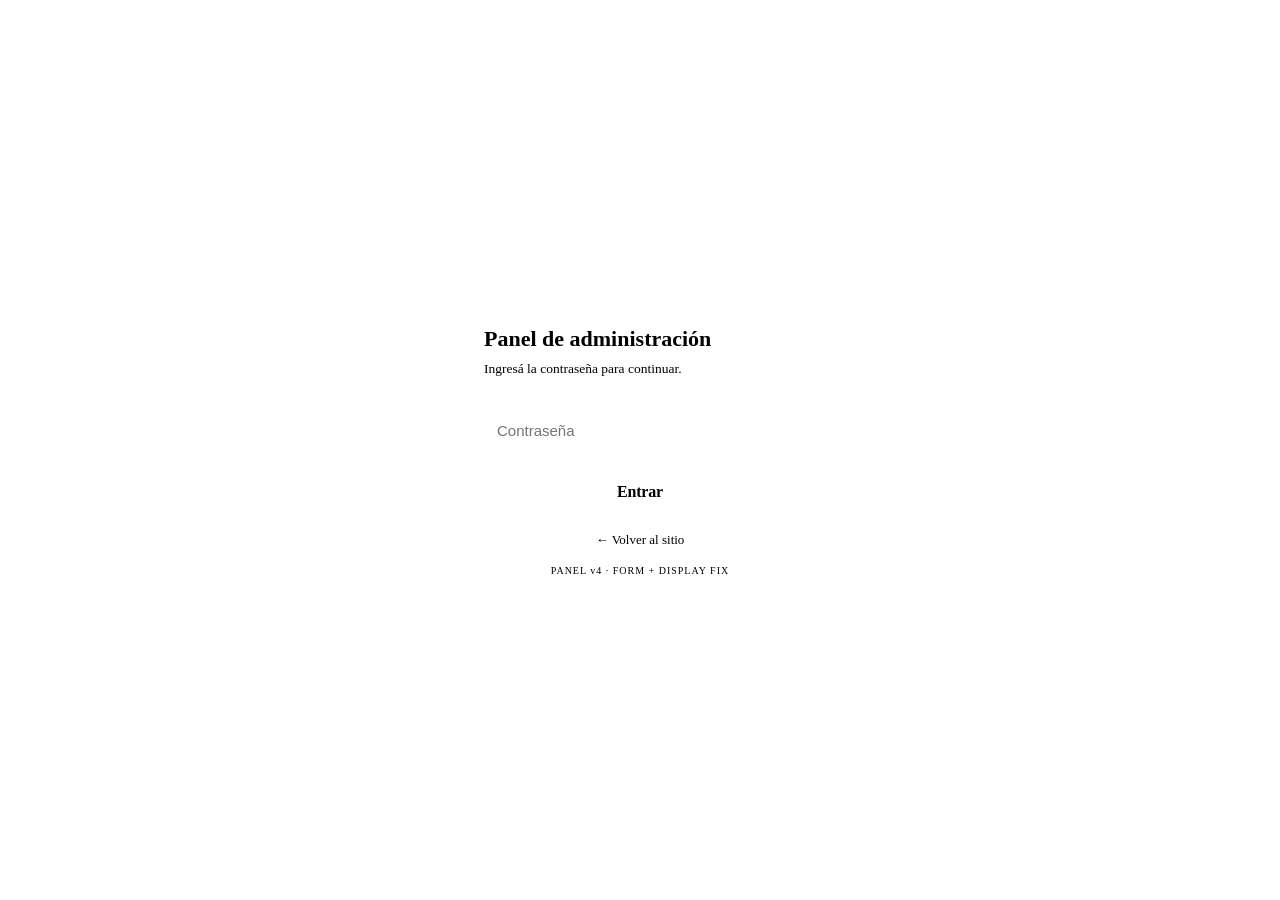
==== admin.html @ 8b74e8be "Add files via upload" ====
<!DOCTYPE html>
<html lang="es">
<head>
<meta charset="UTF-8" />
<meta name="viewport" content="width=device-width, initial-scale=1" />
<meta http-equiv="Cache-Control" content="no-cache, no-store, must-revalidate" />
<meta http-equiv="Pragma" content="no-cache" />
<meta http-equiv="Expires" content="0" />
<title>Panel · PocketCorp</title>
<meta name="robots" content="noindex, nofollow" />
<link rel="stylesheet" href="../styles.css" />
<link rel="stylesheet" href="landing.css" />
<style>
  * { box-sizing: border-box; }
  body { margin: 0; font-family: var(--font-sans); background: var(--cream); color: var(--ink); }
  .adm-shell { max-width: 920px; margin: 0 auto; padding: 0 18px 120px; }

  /* Header */
  .adm-head {
    position: sticky; top: 0; z-index: 30;
    background: rgba(250,249,245,.9); backdrop-filter: blur(10px);
    border-bottom: 2px solid var(--ink); margin: 0 -18px 0;
    padding: 12px 18px; display: flex; align-items: center; gap: 14px;
  }
  .adm-head img { height: 26px; }
  .adm-head .tag {
    font-family: var(--font-mono); font-size: 10px; letter-spacing: .16em; text-transform: uppercase;
    color: var(--ink-mute); border: 2px solid var(--ink); border-radius: 999px; padding: 3px 10px; background: var(--white);
  }
  .adm-head .sp { margin-left: auto; }

  /* Toolbar */
  .adm-toolbar {
    position: sticky; top: 51px; z-index: 25; background: var(--cream);
    display: flex; flex-wrap: wrap; gap: 10px; align-items: center;
    padding: 14px 0; margin: 0 0 8px; border-bottom: 1px dashed var(--ink-ghost);
  }
  .adm-toolbar .grow { flex: 1; }

  .adm-intro { padding: 22px 0 6px; }
  .adm-intro h1 { font-family: var(--font-heading); font-weight: 900; font-size: 30px; letter-spacing: -0.02em; margin: 0; }
  .adm-intro p { color: var(--ink-mute); font-size: 14.5px; margin: 8px 0 0; }

  /* Sections */
  .adm-sec {
    background: var(--white); border: 2px solid var(--ink); border-radius: var(--radius-lg);
    box-shadow: var(--shadow-2); margin-top: 18px; overflow: hidden;
  }
  .adm-sec__head {
    display: flex; align-items: center; gap: 10px; cursor: pointer;
    padding: 15px 18px; background: var(--white); user-select: none;
  }
  .adm-sec__dot { width: 12px; height: 12px; border-radius: 50%; border: 2px solid var(--ink); flex: none; }
  .adm-sec__title { font-family: var(--font-heading); font-weight: 800; font-size: 17px; }
  .adm-sec__count { font-family: var(--font-mono); font-size: 10.5px; color: var(--ink-mute); margin-left: auto; }
  .adm-sec__chev { transition: transform .2s ease; }
  .adm-sec.collapsed .adm-sec__chev { transform: rotate(-90deg); }
  .adm-sec__body { padding: 4px 18px 18px; border-top: 1px solid var(--grey-200); }
  .adm-sec.collapsed .adm-sec__body { display: none; }

  .fld { margin-top: 16px; }
  .fld label { display: block; font-family: var(--font-mono); font-size: 10.5px; letter-spacing: .1em; text-transform: uppercase; color: var(--ink-mute); margin-bottom: 6px; }
  .fld input, .fld textarea {
    width: 100%; border: 2px solid var(--ink); border-radius: 11px; padding: 10px 13px;
    font-family: var(--font-sans); font-size: 14.5px; color: var(--ink); background: var(--white); outline: none; resize: vertical;
  }
  .fld input:focus, .fld textarea:focus { box-shadow: 3px 3px 0 0 var(--ink); }
  .fld textarea { min-height: 70px; line-height: 1.5; }
  .fld .hint { font-size: 12px; color: var(--ink-faint); margin-top: 5px; }
  .fld.changed input, .fld.changed textarea { border-color: var(--pop-orange); }
  .fld.changed label::after { content: " · sin guardar"; color: var(--pop-orange); }

  /* GitHub settings */
  .gh-grid { display: grid; grid-template-columns: 1fr 1fr; gap: 14px; }
  @media (max-width: 600px) { .gh-grid { grid-template-columns: 1fr; } }

  /* Toast */
  .toast {
    position: fixed; left: 50%; bottom: 26px; transform: translateX(-50%) translateY(20px);
    background: var(--ink); color: var(--cream); font-weight: 600; font-size: 14px;
    padding: 12px 20px; border-radius: 999px; box-shadow: var(--shadow-3); opacity: 0; pointer-events: none;
    transition: opacity .2s ease, transform .2s ease; z-index: 100; max-width: 90vw; text-align: center;
  }
  .toast.show { opacity: 1; transform: translateX(-50%) translateY(0); }
  .toast.err { background: var(--pop-crimson); }
  .toast.ok { background: #1F8A4C; }

  /* Login overlay */
  .adm-login { position: fixed; inset: 0; background: var(--cream); z-index: 300; display: flex; align-items: center; justify-content: center; padding: 22px; }
  .adm-login[hidden] { display: none !important; }   /* gana sobre display:flex */
  .adm-login__box { width: 360px; max-width: 100%; background: var(--white); border: 3px solid var(--ink); border-radius: 20px; box-shadow: 8px 8px 0 0 var(--ink); padding: 28px 24px; }
  .adm-login__box h2 { font-family: var(--font-heading); font-weight: 900; font-size: 22px; margin: 0 0 4px; }
  .adm-login__box p { font-size: 13.5px; color: var(--ink-mute); margin: 0 0 16px; }

  .pill-note { background: var(--tint-yellow); border: 2px solid var(--ink); border-radius: 12px; padding: 12px 14px; font-size: 13px; line-height: 1.5; }
  code { font-family: var(--font-mono); background: var(--grey-200); padding: 1px 5px; border-radius: 5px; font-size: 12.5px; }
</style>
</head>
<body>

<!-- Login (por si entran directo a admin.html) -->
<div class="adm-login" id="login" hidden>
  <div class="adm-login__box">
    <h2>Panel de administración</h2>
    <p>Ingresá la contraseña para continuar.</p>
    <form id="login-form" onsubmit="return PCLOGIN()" autocomplete="off">
    <input id="login-pass" type="password" class="fld" style="width:100%;border:2px solid var(--ink);border-radius:11px;padding:11px 13px;font-size:15px;outline:none" placeholder="Contraseña" autocomplete="current-password" onkeydown="if(event.key==='Enter'){event.preventDefault();PCLOGIN();return false;}" />
    <div id="login-err" style="color:var(--pop-crimson);font-weight:700;font-size:12.5px;margin-top:8px" hidden>Contraseña incorrecta.</div>
    <button id="login-go" class="btn" style="width:100%;margin-top:16px" type="submit" onclick="PCLOGIN();return false;">Entrar</button>
    </form>
    <a href="index.html" style="display:block;text-align:center;margin-top:12px;font-size:13px;color:var(--ink-mute)">← Volver al sitio</a>
    <div style="text-align:center;margin-top:14px;font-family:var(--font-mono);font-size:10px;letter-spacing:.1em;color:var(--ink-ghost)">PANEL v4 · FORM + DISPLAY FIX</div>
  </div>
</div>

<div id="app" hidden>
  <div class="adm-shell">
    <div class="adm-head">
      <img src="../assets/brand/logo-wordmark.png" alt="PocketCorp" />
      <span class="tag">Panel</span>
      <span class="sp"></span>
      <a class="btn btn--white btn--sm" href="index.html" target="_blank" rel="noopener">Ver sitio ↗</a>
      <button class="btn btn--white btn--sm" id="logout" type="button">Salir</button>
    </div>

    <div class="adm-intro">
      <h1>Editar textos del sitio</h1>
      <p>Cambiá los textos, guardá un borrador para probar, y cuando estés conforme, publicá para que todos lo vean.</p>
    </div>

    <div class="adm-toolbar">
      <button class="btn btn--sm" id="save-draft" type="button">💾 Guardar borrador</button>
      <button class="btn btn--white btn--sm" id="preview" type="button">👁 Vista previa</button>
      <button class="btn btn--white btn--sm" id="discard" type="button">↺ Descartar cambios</button>
      <span class="grow"></span>
      <button class="btn btn--green btn--sm" id="publish" type="button">🚀 Publicar</button>
    </div>

    <div id="sections"></div>

    <!-- GitHub settings -->
    <div class="adm-sec collapsed" data-gh>
      <div class="adm-sec__head">
        <span class="adm-sec__dot" style="background:var(--ink)"></span>
        <span class="adm-sec__title">Conexión con GitHub (para publicar)</span>
        <span class="adm-sec__count">avanzado</span>
        <span class="adm-sec__chev">▾</span>
      </div>
      <div class="adm-sec__body">
        <div class="pill-note" style="margin-top:14px">
          Estos datos se guardan <b>solo en este navegador</b>. Tu llave (token) nunca se sube al sitio.
          ¿No sabés qué poner? Pedile a tu asistente la guía paso a paso.
        </div>
        <div class="gh-grid" style="margin-top:14px">
          <div class="fld"><label>Usuario u organización de GitHub</label><input id="gh-owner" placeholder="ej. dario-aoiz" /></div>
          <div class="fld"><label>Nombre del repositorio</label><input id="gh-repo" placeholder="ej. pocketcorp-web" /></div>
          <div class="fld"><label>Rama</label><input id="gh-branch" placeholder="main" /></div>
          <div class="fld"><label>Ruta del archivo de contenido</label><input id="gh-path" placeholder="landing/content.json" /></div>
        </div>
        <div class="fld"><label>Token de acceso (PAT)</label><input id="gh-token" type="password" placeholder="ghp_…" autocomplete="off" /><div class="hint">Se guarda solo en este navegador. Para borrarlo, dejá el campo vacío y guardá.</div></div>
        <button class="btn btn--white btn--sm" id="gh-save" type="button" style="margin-top:6px">Guardar conexión</button>
      </div>
    </div>

    <p style="text-align:center;color:var(--ink-faint);font-size:12px;margin-top:26px">PocketCorp · Panel de contenido · Los cambios públicos requieren "Publicar"</p>
  </div>
</div>

<div class="toast" id="toast"></div>

<script>
/* ============================================================
   Panel de administración — PocketCorp
   ============================================================ */
var ADMIN_PASS = "pocket2026";       // ⚠ protección suave (cambiable)
var DRAFT_KEY  = "pocketcorp_content_draft";
var GH_KEY     = "pocketcorp_gh";
var CONTENT_URL = "content.json";

/* ---- LOGIN GLOBAL (inline, a prueba de balas) ----
   Definido lo PRIMERO para que el botón y el form funcionen siempre,
   sin depender de DOMContentLoaded ni de código posterior. */
function PCLOGIN(){
  try {
    var p = document.getElementById("login-pass");
    var err = document.getElementById("login-err");
    var entered = (p && p.value) ? p.value.trim() : "";
    console.log("[PCLOGIN] intento, longitud:", entered.length);
    if (entered === ADMIN_PASS) {
      if (err) err.hidden = true;
      var login = document.getElementById("login");
      var app = document.getElementById("app");
      // Triple seguro: hidden + style.display + remove
      if (login) { login.hidden = true; login.style.display = "none"; }
      if (app) { app.hidden = false; app.style.display = ""; }
      console.log("[PCLOGIN] OK, mostrando panel");
      if (!window.__PC_APP_READY) {
        window.__PC_APP_READY = true;
        try { showApp(); } catch(e) { console.error("[PCLOGIN] showApp error:", e); }
      }
    } else {
      console.log("[PCLOGIN] contraseña incorrecta");
      if (err) err.hidden = false;
      if (p) { p.value = ""; p.focus(); }
    }
  } catch(e) {
    alert("Error en login: " + e.message);
    console.error("[PCLOGIN] excepción:", e);
  }
  return false;  // evita el reload del form
}

/* ---- Esquema de campos editables ---- */
const SCHEMA = [
  { id: "global", title: "WhatsApp", color: "#25D366", fields: [
    { key: "global.waNumber", label: "Número de WhatsApp (sin + ni espacios)", type: "text", hint: "Ej: 59169542275" },
    { key: "global.waMsg", label: "Mensaje precargado por defecto", type: "area" },
  ]},
  { id: "social", title: "Redes sociales", color: "#FF3D8B", fields: [
    { key: "social.instagram", label: "Instagram (URL completa)", type: "text", hint: "https://instagram.com/tucuenta · si lo dejás vacío, el icono queda visible pero sin enlace" },
    { key: "social.facebook", label: "Facebook (URL completa)", type: "text", hint: "https://facebook.com/tupagina" },
    { key: "social.tiktok", label: "TikTok (URL completa)", type: "text", hint: "https://tiktok.com/@tucuenta" },
  ]},
  { id: "hero", title: "Encabezado (Hero)", color: "#FF5C00", fields: [
    { key: "hero.title", label: "Titular grande", type: "area", hint: "Encerrá una palabra entre *asteriscos* para resaltarla con el recuadro naranja." },
    { key: "hero.sub", label: "Subtítulo", type: "area" },
    { key: "hero.trust", label: "Texto de confianza (junto a las estrellas)", type: "text" },
  ]},
  { id: "marquee", title: "Cinta deslizante", color: "#FBCC00", fields: [
    { key: "marquee.stat", label: "Frase con la cifra destacada", type: "text" },
  ]},
  { id: "dir", title: "Directores (frases del carrusel)", color: "#00FF66", fields: [
    { key: "dir.max", label: "Max · CEO", type: "area" },
    { key: "dir.linda", label: "Linda · Marketing", type: "area" },
    { key: "dir.armando", label: "Armando · Finanzas", type: "area" },
    { key: "dir.vladimir", label: "Vladimir · Ventas", type: "area" },
    { key: "dir.eva", label: "Eva · Asistente", type: "area" },
    { key: "dir.sofia", label: "Sofia · RRHH", type: "area" },
    { key: "dir.paola", label: "Paola · Operaciones", type: "area" },
    { key: "dir.luis", label: "Luis · Legal", type: "area" },
    { key: "dir.hugo", label: "Hugo · Riesgo", type: "area" },
  ]},
  { id: "pricing", title: "Planes y precios", color: "#00F0FF", fields: [
    { key: "pricing.sub", label: "Subtítulo de la sección", type: "text" },
    { key: "pricing.soloName", label: "Plan 1 · Nombre", type: "text" },
    { key: "pricing.soloBlurb", label: "Plan 1 · Descripción", type: "text" },
    { key: "pricing.soloPrice", label: "Plan 1 · Precio", type: "text" },
    { key: "pricing.equipoName", label: "Plan 2 · Nombre", type: "text" },
    { key: "pricing.equipoBlurb", label: "Plan 2 · Descripción", type: "text" },
    { key: "pricing.equipoPrice", label: "Plan 2 · Precio", type: "text" },
    { key: "pricing.consejoName", label: "Plan 3 · Nombre", type: "text" },
    { key: "pricing.consejoBlurb", label: "Plan 3 · Descripción", type: "text" },
    { key: "pricing.consejoPrice", label: "Plan 3 · Precio", type: "text" },
  ]},
  { id: "faq", title: "Preguntas frecuentes", color: "#9B5DE5", fields: [
    { key: "faq.q1", label: "Pregunta 1", type: "text" }, { key: "faq.a1", label: "Respuesta 1", type: "area" },
    { key: "faq.q2", label: "Pregunta 2", type: "text" }, { key: "faq.a2", label: "Respuesta 2", type: "area" },
    { key: "faq.q3", label: "Pregunta 3", type: "text" }, { key: "faq.a3", label: "Respuesta 3", type: "area" },
    { key: "faq.q4", label: "Pregunta 4", type: "text" }, { key: "faq.a4", label: "Respuesta 4", type: "area" },
    { key: "faq.q5", label: "Pregunta 5", type: "text" }, { key: "faq.a5", label: "Respuesta 5", type: "area" },
  ]},
  { id: "closer", title: "Cierre / escasez", color: "#FF0033", fields: [
    { key: "closer.cupos", label: "Cifra de cupos (ej. 11 negocios)", type: "text" },
    { key: "closer.sub", label: "Texto de cierre", type: "area" },
  ]},
  { id: "sat-max", title: "📄 Max · CEO (página satélite)", color: "#00FF66", fields: [
    { key: "directores.max.eyebrow", label: "Eyebrow (encima del nombre)", type: "text" },
    { key: "directores.max.role", label: "Rol (debajo del nombre)", type: "text" },
    { key: "directores.max.tagline", label: "Tagline (texto de presentación)", type: "area" },
    { key: "directores.max.pillTitle", label: "Sección \"Prompts\" · título", type: "text" },
    { key: "directores.max.pillSub", label: "Sección \"Prompts\" · subtítulo", type: "area" },
    { key: "directores.max.deliv1Title", label: "Entregable 1 · título", type: "text" },
    { key: "directores.max.deliv1Desc", label: "Entregable 1 · descripción", type: "area" },
    { key: "directores.max.deliv2Title", label: "Entregable 2 · título", type: "text" },
    { key: "directores.max.deliv2Desc", label: "Entregable 2 · descripción", type: "area" },
    { key: "directores.max.deliv3Title", label: "Entregable 3 · título", type: "text" },
    { key: "directores.max.deliv3Desc", label: "Entregable 3 · descripción", type: "area" },
    { key: "directores.max.deliv4Title", label: "Entregable 4 · título", type: "text" },
    { key: "directores.max.deliv4Desc", label: "Entregable 4 · descripción", type: "area" },
    { key: "directores.max.chatTitle", label: "Sección \"Así trabaja\" · título", type: "text" },
    { key: "directores.max.chatSub", label: "Sección \"Así trabaja\" · texto", type: "area" },
    { key: "directores.max.closerSub", label: "Cierre · texto", type: "area" },
  ]},
  { id: "sat-linda", title: "📄 Linda · Marketing (página satélite)", color: "#00F0FF", fields: [
    { key: "directores.linda.eyebrow", label: "Eyebrow (encima del nombre)", type: "text" },
    { key: "directores.linda.role", label: "Rol (debajo del nombre)", type: "text" },
    { key: "directores.linda.tagline", label: "Tagline (texto de presentación)", type: "area" },
    { key: "directores.linda.pillTitle", label: "Sección \"Prompts\" · título", type: "text" },
    { key: "directores.linda.pillSub", label: "Sección \"Prompts\" · subtítulo", type: "area" },
    { key: "directores.linda.deliv1Title", label: "Entregable 1 · título", type: "text" },
    { key: "directores.linda.deliv1Desc", label: "Entregable 1 · descripción", type: "area" },
    { key: "directores.linda.deliv2Title", label: "Entregable 2 · título", type: "text" },
    { key: "directores.linda.deliv2Desc", label: "Entregable 2 · descripción", type: "area" },
    { key: "directores.linda.deliv3Title", label: "Entregable 3 · título", type: "text" },
    { key: "directores.linda.deliv3Desc", label: "Entregable 3 · descripción", type: "area" },
    { key: "directores.linda.deliv4Title", label: "Entregable 4 · título", type: "text" },
    { key: "directores.linda.deliv4Desc", label: "Entregable 4 · descripción", type: "area" },
    { key: "directores.linda.chatTitle", label: "Sección \"Así trabaja\" · título", type: "text" },
    { key: "directores.linda.chatSub", label: "Sección \"Así trabaja\" · texto", type: "area" },
    { key: "directores.linda.closerSub", label: "Cierre · texto", type: "area" },
  ]},
  { id: "sat-armando", title: "📄 Armando · Finanzas (página satélite)", color: "#FBCC00", fields: [
    { key: "directores.armando.eyebrow", label: "Eyebrow (encima del nombre)", type: "text" },
    { key: "directores.armando.role", label: "Rol (debajo del nombre)", type: "text" },
    { key: "directores.armando.tagline", label: "Tagline (texto de presentación)", type: "area" },
    { key: "directores.armando.pillTitle", label: "Sección \"Prompts\" · título", type: "text" },
    { key: "directores.armando.pillSub", label: "Sección \"Prompts\" · subtítulo", type: "area" },
    { key: "directores.armando.deliv1Title", label: "Entregable 1 · título", type: "text" },
    { key: "directores.armando.deliv1Desc", label: "Entregable 1 · descripción", type: "area" },
    { key: "directores.armando.deliv2Title", label: "Entregable 2 · título", type: "text" },
    { key: "directores.armando.deliv2Desc", label: "Entregable 2 · descripción", type: "area" },
    { key: "directores.armando.deliv3Title", label: "Entregable 3 · título", type: "text" },
    { key: "directores.armando.deliv3Desc", label: "Entregable 3 · descripción", type: "area" },
    { key: "directores.armando.deliv4Title", label: "Entregable 4 · título", type: "text" },
    { key: "directores.armando.deliv4Desc", label: "Entregable 4 · descripción", type: "area" },
    { key: "directores.armando.chatTitle", label: "Sección \"Así trabaja\" · título", type: "text" },
    { key: "directores.armando.chatSub", label: "Sección \"Así trabaja\" · texto", type: "area" },
    { key: "directores.armando.closerSub", label: "Cierre · texto", type: "area" },
  ]},
  { id: "sat-vladimir", title: "📄 Vladimir · Ventas (página satélite)", color: "#FBCC00", fields: [
    { key: "directores.vladimir.eyebrow", label: "Eyebrow (encima del nombre)", type: "text" },
    { key: "directores.vladimir.role", label: "Rol (debajo del nombre)", type: "text" },
    { key: "directores.vladimir.tagline", label: "Tagline (texto de presentación)", type: "area" },
    { key: "directores.vladimir.pillTitle", label: "Sección \"Prompts\" · título", type: "text" },
    { key: "directores.vladimir.pillSub", label: "Sección \"Prompts\" · subtítulo", type: "area" },
    { key: "directores.vladimir.deliv1Title", label: "Entregable 1 · título", type: "text" },
    { key: "directores.vladimir.deliv1Desc", label: "Entregable 1 · descripción", type: "area" },
    { key: "directores.vladimir.deliv2Title", label: "Entregable 2 · título", type: "text" },
    { key: "directores.vladimir.deliv2Desc", label: "Entregable 2 · descripción", type: "area" },
    { key: "directores.vladimir.deliv3Title", label: "Entregable 3 · título", type: "text" },
    { key: "directores.vladimir.deliv3Desc", label: "Entregable 3 · descripción", type: "area" },
    { key: "directores.vladimir.deliv4Title", label: "Entregable 4 · título", type: "text" },
    { key: "directores.vladimir.deliv4Desc", label: "Entregable 4 · descripción", type: "area" },
    { key: "directores.vladimir.chatTitle", label: "Sección \"Así trabaja\" · título", type: "text" },
    { key: "directores.vladimir.chatSub", label: "Sección \"Así trabaja\" · texto", type: "area" },
    { key: "directores.vladimir.closerSub", label: "Cierre · texto", type: "area" },
  ]},
  { id: "sat-eva", title: "📄 Eva · Asistente (página satélite)", color: "#FF3D8B", fields: [
    { key: "directores.eva.eyebrow", label: "Eyebrow (encima del nombre)", type: "text" },
    { key: "directores.eva.role", label: "Rol (debajo del nombre)", type: "text" },
    { key: "directores.eva.tagline", label: "Tagline (texto de presentación)", type: "area" },
    { key: "directores.eva.pillTitle", label: "Sección \"Prompts\" · título", type: "text" },
    { key: "directores.eva.pillSub", label: "Sección \"Prompts\" · subtítulo", type: "area" },
    { key: "directores.eva.deliv1Title", label: "Entregable 1 · título", type: "text" },
    { key: "directores.eva.deliv1Desc", label: "Entregable 1 · descripción", type: "area" },
    { key: "directores.eva.deliv2Title", label: "Entregable 2 · título", type: "text" },
    { key: "directores.eva.deliv2Desc", label: "Entregable 2 · descripción", type: "area" },
    { key: "directores.eva.deliv3Title", label: "Entregable 3 · título", type: "text" },
    { key: "directores.eva.deliv3Desc", label: "Entregable 3 · descripción", type: "area" },
    { key: "directores.eva.deliv4Title", label: "Entregable 4 · título", type: "text" },
    { key: "directores.eva.deliv4Desc", label: "Entregable 4 · descripción", type: "area" },
    { key: "directores.eva.chatTitle", label: "Sección \"Así trabaja\" · título", type: "text" },
    { key: "directores.eva.chatSub", label: "Sección \"Así trabaja\" · texto", type: "area" },
    { key: "directores.eva.closerSub", label: "Cierre · texto", type: "area" },
  ]},
  { id: "sat-sofia", title: "📄 Sofia · RRHH (página satélite)", color: "#9B5DE5", fields: [
    { key: "directores.sofia.eyebrow", label: "Eyebrow (encima del nombre)", type: "text" },
    { key: "directores.sofia.role", label: "Rol (debajo del nombre)", type: "text" },
    { key: "directores.sofia.tagline", label: "Tagline (texto de presentación)", type: "area" },
    { key: "directores.sofia.pillTitle", label: "Sección \"Prompts\" · título", type: "text" },
    { key: "directores.sofia.pillSub", label: "Sección \"Prompts\" · subtítulo", type: "area" },
    { key: "directores.sofia.deliv1Title", label: "Entregable 1 · título", type: "text" },
    { key: "directores.sofia.deliv1Desc", label: "Entregable 1 · descripción", type: "area" },
    { key: "directores.sofia.deliv2Title", label: "Entregable 2 · título", type: "text" },
    { key: "directores.sofia.deliv2Desc", label: "Entregable 2 · descripción", type: "area" },
    { key: "directores.sofia.deliv3Title", label: "Entregable 3 · título", type: "text" },
    { key: "directores.sofia.deliv3Desc", label: "Entregable 3 · descripción", type: "area" },
    { key: "directores.sofia.deliv4Title", label: "Entregable 4 · título", type: "text" },
    { key: "directores.sofia.deliv4Desc", label: "Entregable 4 · descripción", type: "area" },
    { key: "directores.sofia.chatTitle", label: "Sección \"Así trabaja\" · título", type: "text" },
    { key: "directores.sofia.chatSub", label: "Sección \"Así trabaja\" · texto", type: "area" },
    { key: "directores.sofia.closerSub", label: "Cierre · texto", type: "area" },
  ]},
  { id: "sat-paola", title: "📄 Paola · Operaciones (página satélite)", color: "#A8E10C", fields: [
    { key: "directores.paola.eyebrow", label: "Eyebrow (encima del nombre)", type: "text" },
    { key: "directores.paola.role", label: "Rol (debajo del nombre)", type: "text" },
    { key: "directores.paola.tagline", label: "Tagline (texto de presentación)", type: "area" },
    { key: "directores.paola.pillTitle", label: "Sección \"Prompts\" · título", type: "text" },
    { key: "directores.paola.pillSub", label: "Sección \"Prompts\" · subtítulo", type: "area" },
    { key: "directores.paola.deliv1Title", label: "Entregable 1 · título", type: "text" },
    { key: "directores.paola.deliv1Desc", label: "Entregable 1 · descripción", type: "area" },
    { key: "directores.paola.deliv2Title", label: "Entregable 2 · título", type: "text" },
    { key: "directores.paola.deliv2Desc", label: "Entregable 2 · descripción", type: "area" },
    { key: "directores.paola.deliv3Title", label: "Entregable 3 · título", type: "text" },
    { key: "directores.paola.deliv3Desc", label: "Entregable 3 · descripción", type: "area" },
    { key: "directores.paola.deliv4Title", label: "Entregable 4 · título", type: "text" },
    { key: "directores.paola.deliv4Desc", label: "Entregable 4 · descripción", type: "area" },
    { key: "directores.paola.chatTitle", label: "Sección \"Así trabaja\" · título", type: "text" },
    { key: "directores.paola.chatSub", label: "Sección \"Así trabaja\" · texto", type: "area" },
    { key: "directores.paola.closerSub", label: "Cierre · texto", type: "area" },
  ]},
  { id: "sat-luis", title: "📄 Luis · Legal (página satélite)", color: "#FF0033", fields: [
    { key: "directores.luis.eyebrow", label: "Eyebrow (encima del nombre)", type: "text" },
    { key: "directores.luis.role", label: "Rol (debajo del nombre)", type: "text" },
    { key: "directores.luis.tagline", label: "Tagline (texto de presentación)", type: "area" },
    { key: "directores.luis.pillTitle", label: "Sección \"Prompts\" · título", type: "text" },
    { key: "directores.luis.pillSub", label: "Sección \"Prompts\" · subtítulo", type: "area" },
    { key: "directores.luis.deliv1Title", label: "Entregable 1 · título", type: "text" },
    { key: "directores.luis.deliv1Desc", label: "Entregable 1 · descripción", type: "area" },
    { key: "directores.luis.deliv2Title", label: "Entregable 2 · título", type: "text" },
    { key: "directores.luis.deliv2Desc", label: "Entregable 2 · descripción", type: "area" },
    { key: "directores.luis.deliv3Title", label: "Entregable 3 · título", type: "text" },
    { key: "directores.luis.deliv3Desc", label: "Entregable 3 · descripción", type: "area" },
    { key: "directores.luis.deliv4Title", label: "Entregable 4 · título", type: "text" },
    { key: "directores.luis.deliv4Desc", label: "Entregable 4 · descripción", type: "area" },
    { key: "directores.luis.chatTitle", label: "Sección \"Así trabaja\" · título", type: "text" },
    { key: "directores.luis.chatSub", label: "Sección \"Así trabaja\" · texto", type: "area" },
    { key: "directores.luis.closerSub", label: "Cierre · texto", type: "area" },
  ]},
  { id: "sat-hugo", title: "📄 Hugo · Riesgo (página satélite)", color: "#FBCC00", fields: [
    { key: "directores.hugo.eyebrow", label: "Eyebrow (encima del nombre)", type: "text" },
    { key: "directores.hugo.role", label: "Rol (debajo del nombre)", type: "text" },
    { key: "directores.hugo.tagline", label: "Tagline (texto de presentación)", type: "area" },
    { key: "directores.hugo.pillTitle", label: "Sección \"Prompts\" · título", type: "text" },
    { key: "directores.hugo.pillSub", label: "Sección \"Prompts\" · subtítulo", type: "area" },
    { key: "directores.hugo.deliv1Title", label: "Entregable 1 · título", type: "text" },
    { key: "directores.hugo.deliv1Desc", label: "Entregable 1 · descripción", type: "area" },
    { key: "directores.hugo.deliv2Title", label: "Entregable 2 · título", type: "text" },
    { key: "directores.hugo.deliv2Desc", label: "Entregable 2 · descripción", type: "area" },
    { key: "directores.hugo.deliv3Title", label: "Entregable 3 · título", type: "text" },
    { key: "directores.hugo.deliv3Desc", label: "Entregable 3 · descripción", type: "area" },
    { key: "directores.hugo.deliv4Title", label: "Entregable 4 · título", type: "text" },
    { key: "directores.hugo.deliv4Desc", label: "Entregable 4 · descripción", type: "area" },
    { key: "directores.hugo.chatTitle", label: "Sección \"Así trabaja\" · título", type: "text" },
    { key: "directores.hugo.chatSub", label: "Sección \"Así trabaja\" · texto", type: "area" },
    { key: "directores.hugo.closerSub", label: "Cierre · texto", type: "area" },
  ]},
  { id: "footer", title: "Pie de página", color: "#A8E10C", fields: [
    { key: "footer.tagline", label: "Texto del logo", type: "area" },
    { key: "footer.atiende", label: "Línea \"Atiende\"", type: "text" },
  ]},
];

/* ---- Subsecciones: una por director ---- */
const DIR_NAMES = {
  max:      ["Max · CEO", "#00FF66"],
  linda:    ["Linda · Marketing", "#00F0FF"],
  armando:  ["Armando · Finanzas", "#FBCC00"],
  vladimir: ["Vladimir · Ventas", "#FF5C00"],
  eva:      ["Eva · Asistente", "#FF3D8B"],
  sofia:    ["Sofia · RRHH", "#9B5DE5"],
  paola:    ["Paola · Operaciones", "#A8E10C"],
  luis:     ["Luis · Legal", "#FF0033"],
  hugo:     ["Hugo · Riesgo", "#FBCC00"],
};
Object.keys(DIR_NAMES).forEach(function (id) {
  const [title, color] = DIR_NAMES[id];
  SCHEMA.push({
    id: "directores." + id,
    title: "Página de " + title,
    color: color,
    fields: [
      { key: "directores."+id+".eyebrow",     label: "Eyebrow (#0X · cargo)", type: "text" },
      { key: "directores."+id+".role",        label: "Rol (badge bajo el nombre)", type: "text" },
      { key: "directores."+id+".tagline",     label: "Tagline del hero", type: "area" },
      { key: "directores."+id+".pillTitle",   label: "Título · Cómo hablarle", type: "text" },
      { key: "directores."+id+".pillSub",     label: "Subtítulo · Cómo hablarle", type: "area" },
      { key: "directores."+id+".deliv1Title", label: "Entregable 1 · Título", type: "text" },
      { key: "directores."+id+".deliv1Desc",  label: "Entregable 1 · Descripción", type: "area" },
      { key: "directores."+id+".deliv2Title", label: "Entregable 2 · Título", type: "text" },
      { key: "directores."+id+".deliv2Desc",  label: "Entregable 2 · Descripción", type: "area" },
      { key: "directores."+id+".deliv3Title", label: "Entregable 3 · Título", type: "text" },
      { key: "directores."+id+".deliv3Desc",  label: "Entregable 3 · Descripción", type: "area" },
      { key: "directores."+id+".deliv4Title", label: "Entregable 4 · Título", type: "text" },
      { key: "directores."+id+".deliv4Desc",  label: "Entregable 4 · Descripción", type: "area" },
      { key: "directores."+id+".chatTitle",   label: "Mini-chat · Título", type: "text" },
      { key: "directores."+id+".chatSub",     label: "Mini-chat · Subtítulo", type: "area" },
      { key: "directores."+id+".closerSub",   label: "Cierre · Subtítulo", type: "area" },
    ]
  });
});

/* ---- Utilidades ---- */
const $ = (s, r=document) => r.querySelector(s);
const toast = (msg, kind="") => {
  const t = $("#toast"); t.textContent = msg; t.className = "toast show " + kind;
  clearTimeout(t._t); t._t = setTimeout(() => t.className = "toast", 2600);
};
function getPath(o, p){ return p.split(".").reduce((a,k)=> (a&&a[k]!=null)?a[k]:undefined, o); }
function setPath(o, p, v){ const ks=p.split("."); let c=o; for(let i=0;i<ks.length-1;i++){ c[ks[i]]=c[ks[i]]||{}; c=c[ks[i]]; } c[ks[ks.length-1]]=v; }

let PUBLISHED = {};   // content.json en el servidor
let BASE = {};        // published + draft (lo que se muestra al abrir)

/* ---- Auth: manejada en DOMContentLoaded ---- */

/* ---- Construir formulario ---- */
function buildForm(){
  const root = $("#sections"); root.innerHTML = "";
  SCHEMA.forEach(sec => {
    const wrap = document.createElement("div");
    wrap.className = "adm-sec" + (sec.id==="global" ? "" : " collapsed");
    wrap.innerHTML =
      '<div class="adm-sec__head"><span class="adm-sec__dot" style="background:'+sec.color+'"></span>'+
      '<span class="adm-sec__title">'+sec.title+'</span>'+
      '<span class="adm-sec__count">'+sec.fields.length+' campos</span>'+
      '<span class="adm-sec__chev">▾</span></div>'+
      '<div class="adm-sec__body"></div>';
    const body = wrap.querySelector(".adm-sec__body");
    wrap.querySelector(".adm-sec__head").onclick = () => wrap.classList.toggle("collapsed");
    sec.fields.forEach(f => {
      const val = getPath(BASE, f.key) || "";
      const fld = document.createElement("div");
      fld.className = "fld";
      const ctrl = f.type==="area"
        ? '<textarea data-key="'+f.key+'"></textarea>'
        : '<input type="text" data-key="'+f.key+'" />';
      fld.innerHTML = '<label>'+f.label+'</label>'+ctrl + (f.hint?'<div class="hint">'+f.hint+'</div>':'');
      body.appendChild(fld);
      const el = fld.querySelector("[data-key]");
      el.value = val;
      el.addEventListener("input", () => {
        const orig = getPath(BASE, f.key) || "";
        fld.classList.toggle("changed", el.value !== orig);
      });
    });
    root.appendChild(wrap);
  });
}

/* ---- Recolectar valores del formulario -> objeto content ---- */
function collect(){
  const out = JSON.parse(JSON.stringify(BASE));
  document.querySelectorAll("#sections [data-key]").forEach(el => {
    setPath(out, el.getAttribute("data-key"), el.value);
  });
  return out;
}
function clearChanged(){ document.querySelectorAll(".fld.changed").forEach(f=>f.classList.remove("changed")); }

/* ---- Guardar borrador local ---- */
function saveDraft(){
  const content = collect();
  try { localStorage.setItem(DRAFT_KEY, JSON.stringify(content)); } catch(e){ toast("No se pudo guardar el borrador", "err"); return; }
  BASE = content; clearChanged();
  toast("Borrador guardado. Mirá la vista previa 👁", "ok");
}
function discard(){
  if(!confirm("¿Descartar los cambios no publicados y volver a lo último publicado?")) return;
  try { localStorage.removeItem(DRAFT_KEY); } catch(e){}
  BASE = JSON.parse(JSON.stringify(PUBLISHED));
  buildForm(); toast("Cambios descartados");
}

/* ---- GitHub ---- */
function ghLoad(){ try { return JSON.parse(localStorage.getItem(GH_KEY)||"{}"); } catch(e){ return {}; } }
function ghFill(){ const g=ghLoad(); $("#gh-owner").value=g.owner||""; $("#gh-repo").value=g.repo||""; $("#gh-branch").value=g.branch||"main"; $("#gh-path").value=g.path||"landing/content.json"; $("#gh-token").value=g.token||""; }
function ghSave(){
  const g = { owner:$("#gh-owner").value.trim(), repo:$("#gh-repo").value.trim(), branch:($("#gh-branch").value.trim()||"main"), path:($("#gh-path").value.trim()||"landing/content.json"), token:$("#gh-token").value.trim() };
  try { localStorage.setItem(GH_KEY, JSON.stringify(g)); } catch(e){}
  toast("Conexión guardada", "ok");
}
function b64(str){ return btoa(unescape(encodeURIComponent(str))); }

async function publish(){
  const g = ghLoad();
  if(!g.owner || !g.repo || !g.token){
    toast("Configurá la conexión con GitHub primero (sección de abajo)", "err");
    $('[data-gh]').classList.remove("collapsed");
    $('[data-gh]').scrollIntoView({behavior:"smooth"});
    return;
  }
  const content = collect();
  const json = JSON.stringify(content, null, 2);
  const url = "https://api.github.com/repos/"+g.owner+"/"+g.repo+"/contents/"+g.path;
  const headers = { "Authorization":"token "+g.token, "Accept":"application/vnd.github+json" };
  $("#publish").disabled = true; toast("Publicando…");
  try {
    // 1) obtener sha actual (si existe)
    let sha = undefined;
    const getr = await fetch(url+"?ref="+encodeURIComponent(g.branch), { headers });
    if(getr.ok){ const d = await getr.json(); sha = d.sha; }
    else if(getr.status !== 404){ throw new Error("No se pudo leer el archivo ("+getr.status+")"); }
    // 2) subir
    const putr = await fetch(url, {
      method:"PUT", headers,
      body: JSON.stringify({ message:"Actualizar contenido del sitio (panel)", content:b64(json), branch:g.branch, sha })
    });
    if(!putr.ok){ const e = await putr.json().catch(()=>({})); throw new Error(e.message||("Error "+putr.status)); }
    // éxito: el borrador local ya no hace falta (ahora es público)
    PUBLISHED = content; BASE = JSON.parse(JSON.stringify(content));
    try { localStorage.removeItem(DRAFT_KEY); } catch(e){}
    clearChanged();
    toast("¡Publicado! En Hostinger se verá tras el deploy 🚀", "ok");
  } catch(err){
    toast("No se pudo publicar: "+err.message, "err");
  } finally {
    $("#publish").disabled = false;
  }
}

function deepInto(base, over){ Object.keys(over).forEach(k => { if(over[k] && typeof over[k]==="object" && !Array.isArray(over[k])){ base[k]=base[k]||{}; deepInto(base[k], over[k]); } else { base[k]=over[k]; } }); }

/* ---- Arranque: muestra la app inmediatamente, carga contenido en el fondo ---- */
function showApp(){
  document.getElementById("login").hidden = true;
  document.getElementById("app").hidden = false;
  // Carga contenido en segundo plano — no bloquea la UI
  var draft = null;
  try { draft = JSON.parse(localStorage.getItem(DRAFT_KEY)||"null"); } catch(e){}
  function applyAndBuild(pub){
    PUBLISHED = pub || {};
    BASE = JSON.parse(JSON.stringify(PUBLISHED));
    if (draft) deepInto(BASE, draft);
    buildForm();
    try { ghFill(); } catch(e){}
  }
  try {
    fetch(CONTENT_URL, { cache:"no-store" })
      .then(function(r){ return r.ok ? r.json() : {}; })
      .then(applyAndBuild)
      .catch(function(){ applyAndBuild({}); });
  } catch(e){ applyAndBuild({}); }
}

document.addEventListener("DOMContentLoaded", function() {
  // Mostrar login al cargar (lo PRIMERO, por si algo falla después)
  try {
    document.getElementById("login").hidden = false;
    document.getElementById("app").hidden = true;
    document.getElementById("login-pass").focus();
  } catch(e){}

  // Wiring de botones del panel (defensivo: cada uno por separado)
  function wire(id, fn){ var el = document.getElementById(id); if (el) el.onclick = fn; }
  wire("save-draft", saveDraft);
  wire("discard", discard);
  wire("preview", function(){ saveDraft(); window.open("index.html", "_blank"); });
  wire("publish", publish);
  wire("gh-save", ghSave);
  wire("logout", function(){ window.location.href = "index.html"; });
  var ghHead = document.querySelector("[data-gh] .adm-sec__head");
  if (ghHead) ghHead.onclick = function(){ document.querySelector("[data-gh]").classList.toggle("collapsed"); };
});
</script>
</body>
</html>
---- landing.css ----
/* ============================================================
   PocketCorp — Landing (CRO) · styles derived from the Design System
   Mobile-first. All visual tokens come from ../styles.css
   ============================================================ */

* { box-sizing: border-box; }
html { scroll-behavior: smooth; }
body {
  margin: 0; background: var(--cream); color: var(--ink);
  font-family: var(--font-sans); font-size: 16px; line-height: 1.5;
  -webkit-font-smoothing: antialiased; overflow-x: hidden;
}
img { max-width: 100%; display: block; }
a { color: inherit; text-decoration: none; }
::selection { background: var(--pop-orange); color: var(--ink); }

.wrap { width: 100%; max-width: 1200px; margin: 0 auto; padding: 0 20px; }
.eyebrow {
  font-family: var(--font-mono); font-weight: 700; font-size: 12px;
  letter-spacing: .16em; text-transform: uppercase; color: var(--ink-mute);
  display: inline-flex; align-items: center; gap: 8px;
}
.display {
  font-family: var(--font-display); text-transform: uppercase;
  line-height: .92; letter-spacing: -0.02em; margin: 0;
}
.h2 {
  font-family: var(--font-heading); font-weight: 900; letter-spacing: -0.02em;
  line-height: 1.04; margin: 0; font-size: clamp(28px, 6vw, 46px);
}
.lead { font-size: clamp(15px, 2.4vw, 19px); line-height: 1.55; color: var(--ink-soft); }
.knockout { -webkit-text-stroke: 2px var(--ink); color: var(--cream); }

/* ---- editable placeholder marker ---- */
[data-editable] { position: relative; }

/* ---------- Buttons (DS 3D offset) ---------- */
.btn {
  --fill: var(--pop-orange); --sh: 4px;
  display: inline-flex; align-items: center; justify-content: center; gap: 10px;
  font-family: var(--font-sans); font-weight: 800; font-size: 16px; letter-spacing: -0.01em;
  color: var(--ink); background: var(--fill); cursor: pointer; white-space: nowrap;
  border: 2px solid var(--ink); border-radius: var(--radius-lg);
  padding: 0 24px; height: 52px;
  box-shadow: var(--sh) var(--sh) 0 0 var(--ink);
  transition: transform var(--dur-fast) var(--ease-snap), box-shadow var(--dur-fast) var(--ease-snap), background var(--dur-fast) ease;
  -webkit-tap-highlight-color: transparent;
}
.btn:hover { transform: translate(2px,2px); box-shadow: calc(var(--sh) - 2px) calc(var(--sh) - 2px) 0 0 var(--ink); }
.btn:active { transform: translate(var(--sh),var(--sh)); box-shadow: 0 0 0 0 var(--ink); }
.btn--lg { height: 60px; font-size: 18px; padding: 0 32px; border-radius: var(--radius-xl); --sh: 5px; }
.btn--sm { height: 44px; font-size: 14px; padding: 0 18px; --sh: 3px; }
.btn--white { --fill: var(--white); }
.btn--green { --fill: var(--pop-green); }
.btn--wa-glyph svg { flex: none; }

/* ---------- Cards ---------- */
.card {
  background: var(--white); border: 2px solid var(--ink);
  border-radius: var(--radius-lg); box-shadow: 4px 4px 0 0 var(--ink);
}

/* ---------- Header ---------- */
.site-header {
  position: sticky; top: 0; z-index: 60;
  background: rgba(250,249,245,.85); backdrop-filter: blur(10px);
  border-bottom: 2px solid var(--ink);
}
.site-header .wrap { display: flex; align-items: center; gap: 16px; padding-top: 12px; padding-bottom: 12px; }
.logo-slot {
  display: inline-flex; align-items: center; gap: 10px;
}
.brand-logo { display: block; width: auto; height: 40px; }
.brand-logo--footer { height: 50px; }
.logo-mark {
  width: 38px; height: 38px; flex: none; border-radius: 11px; border: 2px solid var(--ink);
  background: var(--pop-orange); background-image: var(--halftone); background-size: 7px 7px;
  display: flex; align-items: center; justify-content: center;
  box-shadow: 2px 2px 0 0 var(--ink);
  font-family: var(--font-display); font-size: 22px; color: var(--ink);
}
.logo-word { font-family: var(--font-display); font-size: 26px; text-transform: uppercase; letter-spacing: -0.01em; }
.logo-hint {
  font-family: var(--font-mono); font-size: 8.5px; letter-spacing: .1em; text-transform: uppercase;
  color: var(--ink-faint); border: 1px dashed var(--ink-ghost); border-radius: 5px; padding: 1px 5px; margin-left: 2px;
}
.site-header .cta-head { margin-left: auto; }

/* ---------- Hero ---------- */
.hero { position: relative; background: var(--cream); background-image: radial-gradient(rgba(25,25,25,0.06) 1.1px, transparent 1.4px); background-size: 20px 20px; overflow: hidden; }
.hero .wrap { display: grid; grid-template-columns: 1fr; gap: 36px; padding-top: 44px; padding-bottom: 56px; align-items: center; }
.hero h1 { font-size: clamp(34px, 8.6vw, 72px); margin-top: 16px; }
.hero .pill-word {
  display: inline-block; background: var(--pop-orange); border: 3px solid var(--ink);
  border-radius: 14px; padding: 0 12px; box-shadow: 5px 5px 0 0 var(--ink); transform: rotate(-2deg);
}
.hero-sub { margin: 22px 0 0; max-width: 540px; font-weight: 500; }
.hero-cta { display: flex; flex-wrap: wrap; gap: 12px; margin-top: 28px; }
.trust { display: flex; align-items: center; gap: 10px; margin-top: 22px; flex-wrap: wrap; }
.stars { display: inline-flex; color: var(--pop-orange); }
.trust .num { font-weight: 800; }
.trust .txt { font-size: 13.5px; color: var(--ink-mute); }

.hero-art { position: relative; }
.hero-art .bg-titles {
  position: absolute; inset: -6% -10%; z-index: 0; display: flex; flex-direction: column;
  justify-content: center; gap: 2px; pointer-events: none; overflow: hidden;
}
.hero-art .bg-titles span {
  font-family: var(--font-display); font-size: clamp(48px, 12vw, 120px); text-transform: uppercase;
  line-height: .8; color: transparent; -webkit-text-stroke: 1.5px var(--ink-ghost); white-space: nowrap; opacity: .5;
}
.portrait-frame {
  position: relative; z-index: 1; border: 3px solid var(--ink); border-radius: 22px; overflow: hidden;
  box-shadow: 8px 8px 0 0 var(--ink); background: var(--pop-green); max-width: 380px; margin: 0 auto;
  transform: rotate(1.5deg);
}
.portrait-frame img { width: 100%; }
.portrait-tab {
  position: absolute; left: 14px; bottom: 14px; z-index: 2;
  font-family: var(--font-mono); font-weight: 700; font-size: 12px; letter-spacing: .1em; text-transform: uppercase;
  background: var(--white); border: 2px solid var(--ink); border-radius: 999px; padding: 5px 13px; box-shadow: 3px 3px 0 0 var(--ink);
}

/* ---------- Marquee ---------- */
.marquee {
  background: var(--pop-yellow); border-top: 2px solid var(--ink); border-bottom: 2px solid var(--ink);
  height: 46px; display: flex; align-items: center; overflow: hidden; white-space: nowrap;
}
.marquee__track { display: inline-flex; gap: 0; animation: marquee 26s linear infinite; }
.marquee__track span {
  font-family: var(--font-mono); font-weight: 700; font-size: 13px; letter-spacing: .1em; text-transform: uppercase;
  padding: 0 22px; display: inline-flex; align-items: center; gap: 22px;
}
.marquee__track span::after { content: "●"; font-size: 8px; color: var(--ink); }
@keyframes marquee { to { transform: translateX(-50%); } }
@media (prefers-reduced-motion: reduce) { .marquee__track { animation: none; } }

/* ---------- Section scaffolding ---------- */
.section { padding: 64px 0; }
.section--white { background: var(--white); border-top: 2px solid var(--ink); border-bottom: 2px solid var(--ink); }
.section-head { max-width: 660px; margin: 0 auto 36px; text-align: center; }
.section-head .lead { margin-top: 12px; }

/* ---------- Gap matrix ---------- */
.matrix { display: grid; grid-template-columns: 1fr; gap: 18px; }
.panel { border: 2px solid var(--ink); border-radius: var(--radius-lg); padding: 24px; box-shadow: 4px 4px 0 0 var(--ink); }
.panel--chaos { background: var(--white); }
.panel--suite { background: var(--pop-green); }
.panel h3 { font-family: var(--font-heading); font-weight: 900; font-size: 21px; margin: 0 0 4px; letter-spacing: -0.01em; }
.panel .tag-mini {
  display: inline-block; font-family: var(--font-mono); font-size: 10.5px; letter-spacing: .1em; text-transform: uppercase;
  border: 2px solid var(--ink); border-radius: 999px; padding: 3px 10px; margin-bottom: 16px; font-weight: 700;
}
.panel--chaos .tag-mini { background: var(--tint-orange); }
.panel--suite .tag-mini { background: var(--white); }
.checklist { list-style: none; margin: 0; padding: 0; display: flex; flex-direction: column; gap: 12px; }
.checklist li { display: flex; gap: 11px; align-items: flex-start; font-size: 14.5px; line-height: 1.4; font-weight: 500; }
.checklist .ic { flex: none; width: 22px; height: 22px; border-radius: 6px; border: 2px solid var(--ink); display: flex; align-items: center; justify-content: center; margin-top: 1px; }
.panel--chaos .ic { background: var(--white); color: var(--pop-crimson); }
.panel--suite .ic { background: var(--white); color: var(--ink); }

/* ---------- Directors carousel ---------- */
.carousel {
  display: flex; gap: 16px; overflow-x: auto; scroll-snap-type: x mandatory;
  padding: 6px 20px 22px; margin: 0 -20px; -webkit-overflow-scrolling: touch;
}
.carousel::-webkit-scrollbar { height: 8px; }
.carousel::-webkit-scrollbar-thumb { background: var(--ink); border-radius: 999px; }
.dir-card {
  scroll-snap-align: start; flex: 0 0 258px; background: var(--white);
  border: 2px solid var(--ink); border-radius: var(--radius-xl); overflow: hidden;
  box-shadow: 5px 5px 0 0 var(--ink); display: flex; flex-direction: column;
  transition: transform var(--dur) var(--ease-snap), box-shadow var(--dur) var(--ease-snap);
}
.dir-card:hover { transform: translate(-3px,-3px); box-shadow: 8px 8px 0 0 var(--ink); }
.dir-card__top { position: relative; aspect-ratio: 1; border-bottom: 2px solid var(--ink); }
.dir-card__top img { width: 100%; height: 100%; object-fit: cover; }
.dir-card__role {
  position: absolute; left: 12px; bottom: 0; transform: translateY(50%);
  font-family: var(--font-mono); font-weight: 700; font-size: 10.5px; letter-spacing: .1em; text-transform: uppercase;
  border: 2px solid var(--ink); border-radius: 999px; padding: 4px 11px; box-shadow: 2px 2px 0 0 var(--ink);
}
.dir-card__body { padding: 22px 16px 16px; display: flex; flex-direction: column; gap: 8px; flex: 1; }
.dir-card__name { font-family: var(--font-heading); font-weight: 900; font-size: 22px; letter-spacing: -0.02em; }
.dir-card__fw { font-size: 13.5px; line-height: 1.45; color: var(--ink-soft); flex: 1; }
.dir-card__link { font-family: var(--font-mono); font-weight: 700; font-size: 11.5px; letter-spacing: .06em; text-transform: uppercase; display: inline-flex; align-items: center; gap: 6px; margin-top: 4px; }
.carousel-hint { text-align: center; font-family: var(--font-mono); font-size: 11px; letter-spacing: .1em; text-transform: uppercase; color: var(--ink-faint); margin-top: 6px; }

/* ---------- WhatsApp simulator ---------- */
.sim { display: grid; grid-template-columns: 1fr; gap: 36px; align-items: center; }
.phone {
  width: 300px; max-width: 88vw; margin: 0 auto; background: #0B141A; border: 3px solid var(--ink);
  border-radius: 38px; padding: 12px 10px; box-shadow: 10px 10px 0 0 var(--ink); position: relative;
}
.phone__notch { width: 120px; height: 22px; background: var(--ink); border-radius: 0 0 16px 16px; margin: -12px auto 0; }
.phone__screen { border-radius: 26px; overflow: hidden; background: #0B141A; }
.wa-top { background: #1F2C34; color: #E9EDEF; display: flex; align-items: center; gap: 10px; padding: 12px 12px; }
.wa-top img { width: 34px; height: 34px; border-radius: 50%; object-fit: cover; border: 1.5px solid #2A3942; }
.wa-top .nm { font-weight: 700; font-size: 14px; line-height: 1.1; }
.wa-top .on { font-size: 11px; color: #8FA6B0; }
.wa-body { background-color: #0B141A; background-image: radial-gradient(rgba(255,255,255,.03) 1px, transparent 1.5px); background-size: 14px 14px; padding: 16px 12px; display: flex; flex-direction: column; gap: 9px; min-height: 360px; }
.wa-day { align-self: center; background: #182229; color: #8FA6B0; font-size: 10.5px; font-weight: 600; padding: 3px 12px; border-radius: 8px; margin-bottom: 4px; }
.bubble { max-width: 80%; padding: 8px 11px; border-radius: 10px; font-size: 13.2px; line-height: 1.4; position: relative; opacity: 0; transform: translateY(8px); animation: bubbleIn .4s var(--ease-out) forwards; }
.bubble.me { align-self: flex-end; background: #005C4B; color: #E9EDEF; border-bottom-right-radius: 3px; }
.bubble.them { align-self: flex-start; background: #1F2C34; color: #E9EDEF; border-bottom-left-radius: 3px; }
.bubble .t { font-size: 9px; color: rgba(233,237,239,.5); float: right; margin: 6px 0 -2px 8px; }
.bubble--data { background: #1F2C34; border: 1px solid #2A3942; }
.bubble--data .dh { font-family: var(--font-mono); font-size: 9.5px; letter-spacing: .08em; text-transform: uppercase; color: var(--pop-green); font-weight: 700; }
.bubble--data .dr { display: flex; justify-content: space-between; font-size: 12px; color: #E9EDEF; margin-top: 5px; }
.bubble--data .dr b { color: var(--pop-green); }
.typing { align-self: flex-start; background: #1F2C34; padding: 11px 14px; border-radius: 10px; display: inline-flex; gap: 4px; }
.typing i { width: 6px; height: 6px; border-radius: 50%; background: #8FA6B0; animation: blink 1.2s infinite; }
.typing i:nth-child(2){ animation-delay: .2s; } .typing i:nth-child(3){ animation-delay: .4s; }
@keyframes bubbleIn { to { opacity: 1; transform: none; } }
@keyframes blink { 0%,60%,100%{ opacity:.3 } 30%{ opacity:1 } }
@media (prefers-reduced-motion: reduce) { .bubble { animation: none; opacity: 1; transform: none; } .typing i { animation: none; } }
.sim-copy h2 { margin-bottom: 14px; }
.sim-feats { list-style: none; margin: 22px 0 0; padding: 0; display: flex; flex-direction: column; gap: 12px; }
.sim-feats li { display: flex; gap: 11px; align-items: flex-start; font-size: 15px; font-weight: 500; }
.sim-feats .ic { flex: none; width: 26px; height: 26px; border-radius: 8px; background: var(--pop-green); border: 2px solid var(--ink); display: flex; align-items: center; justify-content: center; }

/* ---------- Bento ---------- */
.bento { display: grid; grid-template-columns: 1fr; gap: 14px; }
.bento .box { border: 2px solid var(--ink); border-radius: var(--radius-xl); padding: 22px; box-shadow: 4px 4px 0 0 var(--ink); background: var(--white); position: relative; overflow: hidden; }
.bento .box h3 { font-family: var(--font-heading); font-weight: 900; font-size: 20px; margin: 10px 0 6px; letter-spacing: -0.01em; }
.bento .box p { margin: 0; font-size: 14px; color: var(--ink-soft); line-height: 1.45; }
.bento .ic-badge { width: 46px; height: 46px; border-radius: 12px; border: 2px solid var(--ink); display: flex; align-items: center; justify-content: center; box-shadow: 2px 2px 0 0 var(--ink); }
.box--feature { background: var(--pop-yellow); background-image: var(--halftone); background-size: 12px 12px; }
.box--green { background: var(--pop-green); }
.box--cyan { background: var(--pop-cyan); }
.layered-badge {
  display: inline-flex; align-items: center; gap: 8px; font-family: var(--font-heading); font-weight: 900; font-size: 26px;
  letter-spacing: -0.02em; background: var(--white); border: 2px solid var(--ink); border-radius: 14px; padding: 8px 16px;
  box-shadow: 4px 4px 0 0 var(--ink); transform: rotate(-1.5deg);
}

/* ---------- Pricing ---------- */
.plans { display: grid; grid-template-columns: 1fr; gap: 18px; align-items: start; }
.plan { border: 2px solid var(--ink); border-radius: var(--radius-xl); padding: 26px; box-shadow: 4px 4px 0 0 var(--ink); background: var(--white); display: flex; flex-direction: column; }
.plan--pop { background: var(--pop-orange); box-shadow: 6px 6px 0 0 var(--ink); }
.plan__name { font-family: var(--font-heading); font-weight: 900; font-size: 22px; }
.plan__blurb { font-size: 13.5px; color: var(--ink-soft); margin: 6px 0 16px; min-height: 38px; }
.plan--pop .plan__blurb { color: var(--ink-soft); }
.plan__price { display: flex; align-items: baseline; gap: 6px; }
.plan__price .n { font-family: var(--font-display); font-size: 50px; line-height: .9; }
.plan__price .per { font-family: var(--font-mono); font-size: 12.5px; color: var(--ink-mute); }
.plan__rule { height: 2px; background: var(--ink); margin: 18px 0; }
.plan__feats { list-style: none; margin: 0 0 22px; padding: 0; display: flex; flex-direction: column; gap: 10px; }
.plan__feats li { display: flex; gap: 10px; font-size: 14px; font-weight: 500; align-items: flex-start; }
.plan__feats .ic { color: var(--ink); flex: none; margin-top: 1px; }
.plan .btn { margin-top: auto; }
.plan-badge { display: inline-flex; align-self: flex-start; font-family: var(--font-mono); font-size: 10.5px; font-weight: 700; letter-spacing: .1em; text-transform: uppercase; background: var(--white); border: 2px solid var(--ink); border-radius: 999px; padding: 3px 10px; margin-bottom: 10px; }

/* ---------- FAQ ---------- */
.faq { max-width: 780px; margin: 0 auto; display: flex; flex-direction: column; gap: 12px; }
.faq-item { border: 2px solid var(--ink); border-radius: var(--radius-lg); background: var(--white); box-shadow: 2px 2px 0 0 var(--ink); overflow: hidden; transition: box-shadow var(--dur) ease; }
.faq-item[open] { box-shadow: 4px 4px 0 0 var(--ink); }
.faq-q { display: flex; align-items: center; justify-content: space-between; gap: 14px; cursor: pointer; list-style: none; padding: 17px 20px; font-family: var(--font-heading); font-weight: 800; font-size: 17px; }
.faq-q::-webkit-details-marker { display: none; }
.faq-sign { flex: none; width: 30px; height: 30px; border-radius: 8px; border: 2px solid var(--ink); display: flex; align-items: center; justify-content: center; background: var(--white); transition: background var(--dur) ease; }
.faq-item[open] .faq-sign { background: var(--pop-orange); }
.faq-a { padding: 0 20px 18px; font-size: 14.5px; line-height: 1.6; color: var(--ink-soft); }

/* ---------- Closer ---------- */
.closer { background: var(--pop-yellow); border-top: 2px solid var(--ink); background-image: radial-gradient(rgba(25,25,25,0.10) 1.1px, transparent 1.4px); background-size: 18px 18px; }
.closer .wrap { display: grid; grid-template-columns: 1fr; gap: 26px; align-items: center; padding-top: 56px; padding-bottom: 56px; }
.closer h2 { font-size: clamp(28px, 6vw, 46px); }
.scarcity-pill { display: inline-flex; align-items: center; gap: 8px; background: var(--white); border: 2px solid var(--ink); border-radius: 999px; padding: 6px 14px; font-family: var(--font-mono); font-weight: 700; font-size: 12px; letter-spacing: .06em; text-transform: uppercase; box-shadow: 3px 3px 0 0 var(--ink); margin-bottom: 16px; }
.scarcity-pill .dot { width: 8px; height: 8px; border-radius: 50%; background: var(--pop-crimson); }

/* ---------- Footer ---------- */
.site-footer { background: var(--ink); color: var(--cream); }
.site-footer .wrap { padding-top: 44px; padding-bottom: 28px; display: grid; grid-template-columns: 1fr; gap: 26px; }
.site-footer .logo-word { color: var(--cream); }
.site-footer .logo-mark { box-shadow: none; }
.site-footer p { color: #BDBDB8; font-size: 14px; line-height: 1.5; }
.site-footer .foot-cta a { font-weight: 800; color: var(--cream); display: inline-flex; align-items: center; gap: 8px; }
.foot-legal { border-top: 1px solid #333; margin-top: 8px; padding-top: 16px; font-size: 12.5px; color: #8A8A86; display: flex; justify-content: space-between; gap: 10px; flex-wrap: wrap; }

/* ---------- Floating WhatsApp ---------- */
.wa-float {
  position: fixed; right: 18px; bottom: 18px; z-index: 80;
  width: 58px; height: 58px; border-radius: 50%; background: #25D366; border: 2px solid var(--ink);
  display: flex; align-items: center; justify-content: center; box-shadow: 3px 3px 0 0 var(--ink);
  transition: transform var(--dur-fast) var(--ease-snap), box-shadow var(--dur-fast) var(--ease-snap);
}
.wa-float:hover { transform: translate(2px,2px); box-shadow: 1px 1px 0 0 var(--ink); }
.wa-float svg { width: 30px; height: 30px; }

/* ---------- Footer · redes sociales ---------- */
.foot-social { display: flex; gap: 10px; margin-top: 14px; }
.foot-social__ic {
  width: 38px; height: 38px; border-radius: 11px;
  display: inline-flex; align-items: center; justify-content: center;
  color: var(--cream); background: rgba(255,255,255,0.06);
  border: 1.5px solid rgba(255,255,255,0.22);
  transition: transform var(--dur-fast) var(--ease-snap), background var(--dur-fast) ease, color var(--dur-fast) ease;
}
.foot-social__ic:hover { transform: translateY(-2px); background: var(--pop-green); color: var(--ink); border-color: var(--ink); }

/* ---------- Punto secreto del panel (pasa desapercibido) ---------- */
#admin-dot {
  display: inline-block; width: 9px; height: 9px; margin-left: 2px;
  border-radius: 50%; background: currentColor; opacity: 0.18;
  cursor: default; vertical-align: baseline;
  transition: opacity var(--dur) ease;
}
#admin-dot:hover { opacity: 0.45; }

/* ---------- Modal de contraseña del panel ---------- */
.admin-gate {
  position: fixed; inset: 0; z-index: 200;
  background: rgba(25,25,25,0.55); backdrop-filter: blur(4px);
  display: flex; align-items: center; justify-content: center; padding: 22px;
}
.admin-gate[hidden] { display: none; }
.admin-gate__box {
  width: 360px; max-width: 100%; background: var(--white);
  border: 3px solid var(--ink); border-radius: 20px; box-shadow: 8px 8px 0 0 var(--ink);
  padding: 26px 24px; animation: gatePop .2s var(--ease-snap);
}
@keyframes gatePop { from { transform: translateY(10px) scale(.97); opacity: 0; } }
.admin-gate__title { font-family: var(--font-heading); font-weight: 900; font-size: 21px; letter-spacing: -0.02em; }
.admin-gate__sub { font-size: 13.5px; color: var(--ink-mute); margin: 6px 0 16px; }
.admin-gate__input {
  width: 100%; height: 46px; border: 2px solid var(--ink); border-radius: 12px;
  padding: 0 14px; font-family: var(--font-sans); font-size: 15px; font-weight: 500; outline: none;
}
.admin-gate__input:focus { box-shadow: 3px 3px 0 0 var(--ink); }
.admin-gate__err { color: var(--pop-crimson); font-weight: 700; font-size: 12.5px; margin-top: 8px; }
.admin-gate__row { display: flex; gap: 10px; justify-content: flex-end; margin-top: 18px; }

/* ============================================================
   Responsive — tablet & up
   ============================================================ */
@media (min-width: 720px) {
  .section { padding: 84px 0; }
  .matrix { grid-template-columns: 1fr 1fr; gap: 22px; }
  .bento { grid-template-columns: repeat(4, 1fr); grid-auto-rows: minmax(150px, auto); }
  .bento .box--feature { grid-column: span 2; grid-row: span 2; }
  .bento .box--wide { grid-column: span 2; }
  .plans { grid-template-columns: repeat(3, 1fr); }
  .closer .wrap { grid-template-columns: 1.3fr 1fr; }
  .site-footer .wrap { grid-template-columns: 1.6fr 1fr 1fr; }
}
@media (min-width: 920px) {
  .hero .wrap { grid-template-columns: 1.08fr .92fr; gap: 30px; padding-top: 64px; padding-bottom: 80px; }
  .sim { grid-template-columns: 1fr 1fr; gap: 48px; }
  .portrait-frame { margin: 0; max-width: 420px; }
}
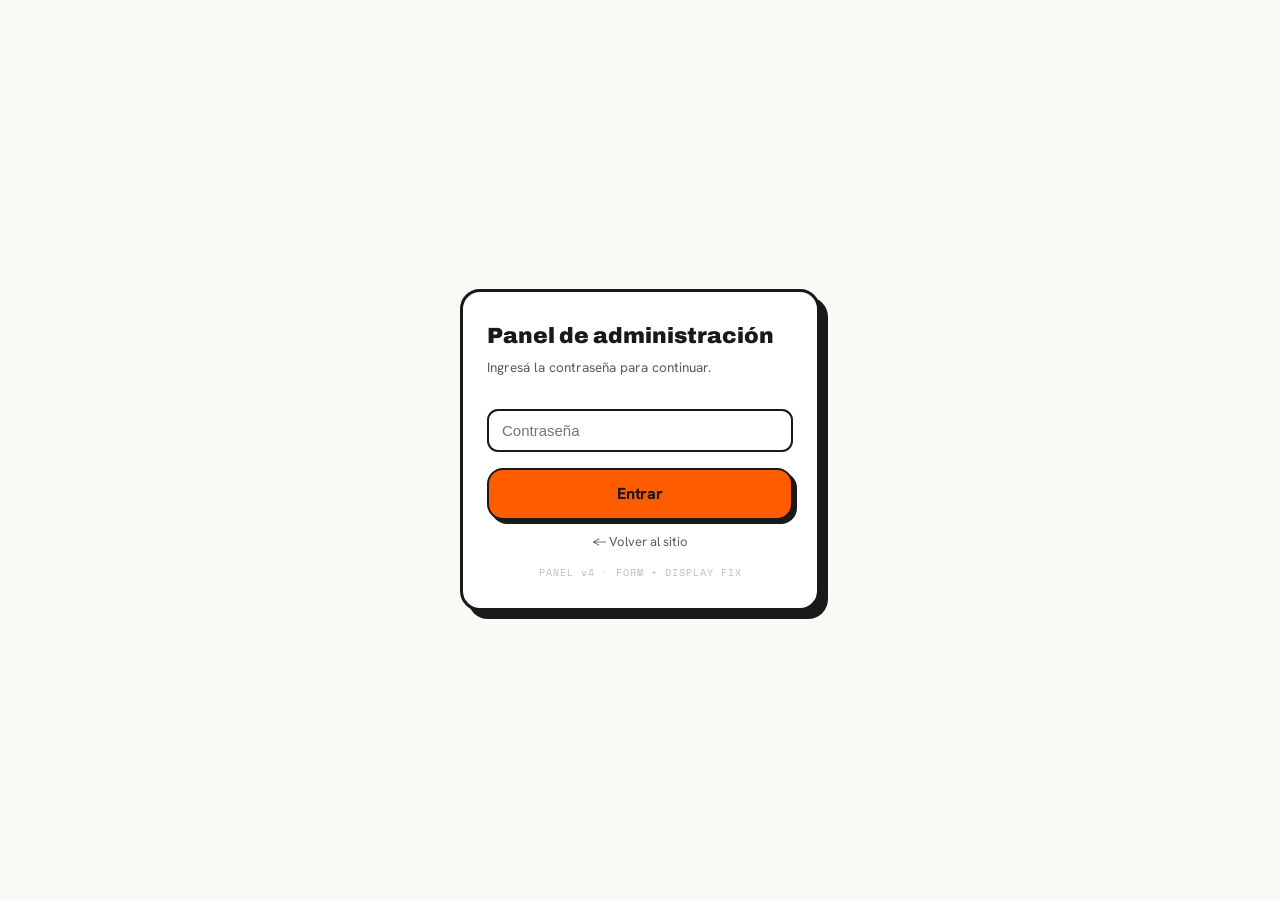
==== commit 7369b27a: "Add files via upload" ====
--- a/admin.html
+++ b/admin.html
@@ -8,7 +8,7 @@
 <meta http-equiv="Expires" content="0" />
 <title>Panel · PocketCorp</title>
 <meta name="robots" content="noindex, nofollow" />
-<link rel="stylesheet" href="../styles.css" />
+<link rel="stylesheet" href="styles.css" />
 <link rel="stylesheet" href="landing.css" />
 <style>
   * { box-sizing: border-box; }
--- a/styles.css
+++ b/styles.css
@@ -0,0 +1,10 @@
+/* ============================================================
+   PocketCorp Design System — global entry point
+   Consumers link THIS file. It is an import manifest only.
+   ============================================================ */
+
+@import url('./tokens/fonts.css');
+@import url('./tokens/colors.css');
+@import url('./tokens/typography.css');
+@import url('./tokens/spacing.css');
+@import url('./tokens/effects.css');
